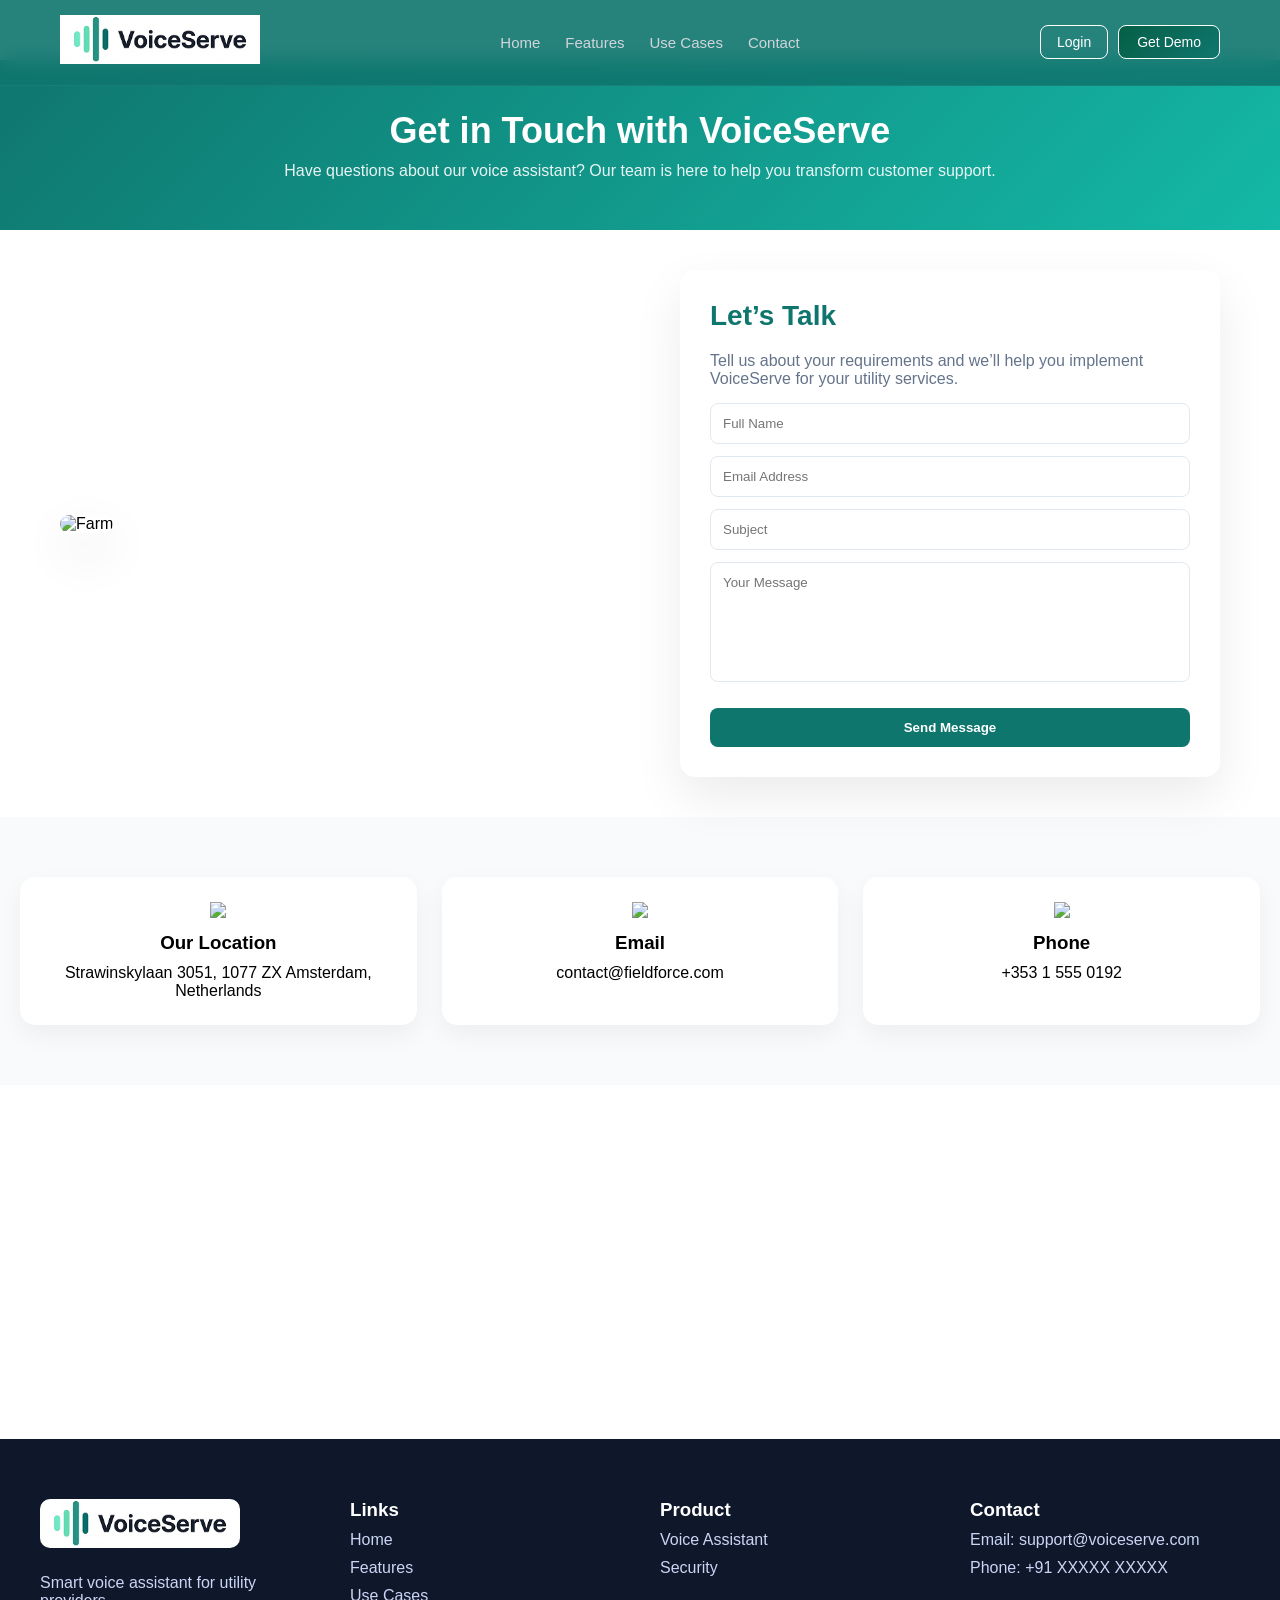
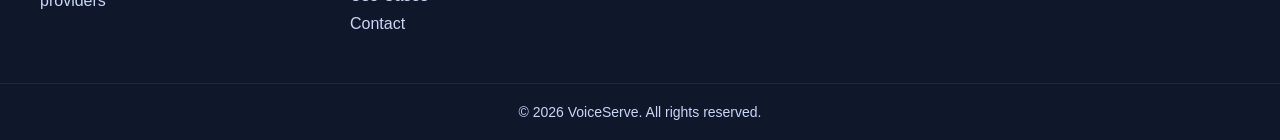
==== contact.html @ eeaa5b6c "changes done" ====
<!DOCTYPE html>
<html lang="en">

<head>
    <meta charset="UTF-8">
    <meta name="viewport" content="width=device-width, initial-scale=1.0">
    <title>VoiceServe - Contact</title>
    <link rel="stylesheet" href="assets/css/style.css">
    <link rel="stylesheet" href="assets/css/auth.css">
    <link rel="stylesheet" href="https://cdnjs.cloudflare.com/ajax/libs/font-awesome/6.5.0/css/all.min.css">
</head>

<body>

    <!-- Navbar -->
    <header class="navbar">
        <div class="container">

            <!-- Logo -->
            <div class="logo"><a href="/"><img src="assets/images/logo.png" alt="" style="width: 200px;"></a></div>

            <!-- Menu -->
            <nav class="nav-links" id="navLinks">
                <a href="/">Home</a>
                <a href="/#features">Features</a>
                <a href="/#usecase">Use Cases</a>
                <a href="contact.html">Contact</a>

                <div class="mobile-cta">
                    <button class="btn-outline">Login</button>
                    <a href="javascript:void(0)" class="btn-primary" onclick="openModal()">Try Demo</a>
                </div>
            </nav>

            <!-- CTA Buttons -->
            <div class="cta-buttons">
                <a href="login.html" class="btn-outline">Login</a>
                <a href="javascript:void(0)" class="btn-primary" onclick="openModal()">Get Demo</a>
            </div>

            <!-- Hamburger -->
            <div class="menu-toggle" id="menuToggle">
                ☰
            </div>

        </div>
    </header>


    <section class="banner">
        <h1>Get in Touch with VoiceServe</h1>
        <p>Have questions about our voice assistant? Our team is here to help you transform customer support.</p>
    </section>

    <!-- CONTACT SECTION -->
    <section class="contact-container">

        <!-- LEFT IMAGE -->
        <div class="contact-image">
            <img src="assets/images/contact.jpg" alt="Farm">
        </div>

        <!-- RIGHT FORM -->
        <div class="contact-form">
            <h2 style="color: #0F766E; font-size: 28px;">Let’s Talk</h2>
            <p style="margin-bottom:15px; color:#64748b;">
                Tell us about your requirements and we’ll help you implement VoiceServe for your utility services.
            </p>

            <form id="contactform">
                <input type="text" id="name1" placeholder="Full Name">
                <input type="email" id="email1" placeholder="Email Address">
                <input type="text" id="subject1" placeholder="Subject">

                <textarea id="message1" placeholder="Your Message"></textarea>

                <p class="form-msg" id="formMsg"></p>

                <button type="submit">Send Message</button>
            </form>

        </div>

    </section>

    <!-- CONTACT INFO -->
    <section class="contact-info">

        <div class="info-card">
            <img src="assets/images/location.png">
            <h3>Our Location</h3>
            <p>Strawinskylaan 3051,
                1077 ZX Amsterdam,
                Netherlands</p>
        </div>

        <div class="info-card">
            <img src="assets/images/mail.png">
            <h3>Email</h3>
            <p>contact@fieldforce.com</p>
        </div>

        <div class="info-card">
            <img src="assets/images/phone-call.png">
            <h3>Phone</h3>
            <p>+353 1 555 0192</p>
        </div>

    </section>

    <!-- MAP -->
    <section class="map">
        <iframe
            src="https://www.google.com/maps/embed?pb=!1m18!1m12!1m3!1d1774.29138637451!2d4.867273175401658!3d52.34018914952828!2m3!1f0!2f0!3f0!3m2!1i1024!2i768!4f13.1!3m3!1m2!1s0x47c60a041fc179cb%3A0x177d2da794cbbc47!2sStrawinskylaan%203051%2C%201077%20ZX%20Amsterdam%2C%20Netherlands!5e1!3m2!1sen!2sin!4v1774248640752!5m2!1sen!2sin"
            width="600" height="450" style="border:0;" allowfullscreen="" loading="lazy"
            referrerpolicy="no-referrer-when-downgrade"></iframe>
    </section>
    <!-- Footer -->
    <footer class="footer">

        <div class="footer-container">

            <!-- LEFT -->
            <div class="footer-col">
                <a href="" class="logo"><img src="assets/images/logo.png" alt=""
                        style="width: 200px; margin-bottom: 20px; border-radius: 10px;"></a>
                <p>Smart voice assistant for utility providers</p>
            </div>

            <!-- LINKS -->
            <div class="footer-col">
                <h3 style="margin-bottom: 10px;">Links</h3>
                <ul>
                    <li><a href="/">Home</a></li>
                    <li><a href="/#features">Features</a></li>
                    <li><a href="/#usecase">Use Cases</a></li>
                    <li><a href="contact.html">Contact</a></li>
                </ul>
            </div>

            <!-- PRODUCT -->
            <div class="footer-col">
                <h3 style="margin-bottom: 10px;">Product</h3>
                <ul>
                    <li><a href="/#voice-assistant">Voice Assistant</a></li>
                    <!-- <li><a href="#">Integrations</a></li> -->
                    <li><a href="/#security">Security</a></li>
                </ul>
            </div>

            <!-- CONTACT -->
            <div class="footer-col">
                <h3 style="margin-bottom: 10px;">Contact</h3>
                <ul>
                    <li>Email: support@voiceserve.com</li>
                    <li>Phone: +91 XXXXX XXXXX</li>
                </ul>
            </div>

        </div>

        <!-- Bottom -->
        <div class="footer-bottom">
            <p>© 2026 VoiceServe. All rights reserved.</p>
        </div>

    </footer>
    <div class="modal" id="demoModal">

        <div class="modal-content" id="modalBox">

            <span class="close" onclick="closeModal()">&times;</span>

            <h2>Request a Demo</h2>

            <form id="demoForm">

                <input type="text" id="name" placeholder="Full Name" required>
                <input type="email" id="email" placeholder="Email Address" required>
                <input type="text" placeholder="Farm Size / Location">

                <p class="" id="formError"></p>

                <button type="submit">Submit Request</button>

            </form>

        </div>

    </div>
    <script>
        const modal = document.getElementById("demoModal");
        const form = document.getElementById("demoForm");
        const error = document.getElementById("formError");
        const box = document.getElementById("modalBox");

        function openModal() {
            document.getElementById("demoModal").style.display = "flex";
        }

        function closeModal() {
            document.getElementById("demoModal").style.display = "none";
        }

        /* close outside */
        window.onclick = function (e) {
            const modal = document.getElementById("demoModal");
            if (e.target === modal) {
                modal.style.display = "none";
            }
        }

        /* FORM VALIDATION */
        form.addEventListener("submit", function (e) {
            e.preventDefault();

            const name = document.getElementById("name").value;
            const email = document.getElementById("email").value;

            if (name === "" || email === "") {
                error.innerText = "Please fill all required fields";

                box.classList.add("shake");
                setTimeout(() => box.classList.remove("shake"), 300);
            } else {
                error.classList.add("success");
                error.innerText = "✅ Request submitted successfully!";

                form.reset();
            }
        });

        const contactform = document.getElementById("contactform");
        const msg = document.getElementById("formMsg");

        contactform.addEventListener("submit", function (e) {
            e.preventDefault();

            const name = document.getElementById("name1").value.trim();
            const email = document.getElementById("email1").value.trim();
            const subject = document.getElementById("subject1").value.trim();
            const message = document.getElementById("message1").value.trim();

            // Email regex
            const emailPattern = /^[^ ]+@[^ ]+\.[a-z]{2,3}$/;

            if (name === "" || email === "" || message === "") {
                showError("Please fill all required fields");
            }
            else if (!email.match(emailPattern)) {
                showError("Please enter a valid email");
            }
            else {
                msg.classList.remove("error");
                msg.classList.add("success");
                msg.innerText = "✅ Thanku for contacting us. we will get back to shortly";
                contactform.reset();
            }
        });

        function showError(text) {
            msg.classList.remove("success");
            msg.classList.add("error");
            msg.innerText = text;
        }
        const Hamburger = document.getElementById("menuToggle");
        const nav = document.getElementById("navLinks");

        Hamburger.addEventListener("click", () => {
            nav.classList.toggle("active");
        });
    </script>

</body>

</html>
---- assets/css/style.css ----
/* ================= RESET ================= */
* {
    margin: 0;
    padding: 0;
    box-sizing: border-box;
    font-family: 'Inter', sans-serif;
    text-decoration: none;
}

body {
    /* background: linear-gradient(180deg, #2E2952, #0f172a); */
    font-family: sans-serif;
    /* space for fixed navbar */
}

/* ================= NAVBAR ================= */
.navbar {
    width: 100%;
    position: fixed;
    top: 0;
    left: 0;
    background: rgba(15, 118, 110, 0.9);
    backdrop-filter: blur(10px);
    border-bottom: 1px solid rgba(255, 255, 255, 0.05);
    z-index: 1000;
    transition: 0.3s ease;
}

/* Scroll effect */
.navbar.scrolled {
    box-shadow: 0 4px 20px rgba(0, 0, 0, 0.4);
}

/* ================= CONTAINER ================= */
.container {
    max-width: 1200px;
    margin: auto;
    padding: 15px 20px;
    display: flex;
    align-items: center;
    justify-content: space-between;
}

/* ================= LOGO ================= */
.logo {
    color: #ffffff;
    font-size: 22px;
    font-weight: 700;
    letter-spacing: 0.5px;
}

/* ================= NAV LINKS ================= */
.nav-links {
    display: flex;
    align-items: center;
    gap: 25px;
}

.nav-links a {
    color: #d1d5db;
    text-decoration: none;
    font-size: 15px;
    position: relative;
    transition: 0.3s;
}

/* Hover underline animation */
.nav-links a::after {
    content: "";
    position: absolute;
    width: 0%;
    height: 2px;
    left: 0;
    bottom: -4px;
    background: #065F46;
    transition: 0.3s;
}

.nav-links a:hover {
    color: #ffffff;
}

.nav-links a:hover::after {
    width: 100%;
}

/* ================= BUTTONS ================= */
.cta-buttons {
    display: flex;
    gap: 10px;
}

.btn-outline {
    border: 1px solid #ffffff !important;
    background: transparent !important;
    color: #ffffff !important;
    padding: 8px 16px !important;
    border-radius: 8px;
    cursor: pointer;
    transition: 0.3s;
    font-size: 14px;
}

.btn-outline:hover {
    background: #0F766E;
    color: #fff;
}

.btn-primary {
    background: linear-gradient(135deg, #065F46, #0F766E) !important;
    border: none;
    color: #fff;
    border: 1px solid #ffffff !important;
    padding: 8px 18px !important;
    border-radius: 8px;
    cursor: pointer;
    transition: 0.3s;
    font-size: 14px;
    white-space: nowrap;
}

.btn-primary:hover {
    opacity: 0.9;
}

/* ================= HAMBURGER ================= */
.menu-toggle {
    display: none;
    font-size: 26px;
    color: #fff;
    cursor: pointer;
}

/* ================= MOBILE MENU ================= */
.mobile-cta {
    display: none;
    flex-direction: column;
    gap: 10px;
    margin-top: 20px;
}

/* ================= RESPONSIVE ================= */
@media (max-width: 900px) {

    .nav-links {
        position: absolute;
        top: 70px;
        right: -100%;
        width: 260px;
        height: 100vh;
        background: #0F766E;
        flex-direction: column;
        align-items: flex-start;
        padding: 25px;
        transition: 0.3s ease;
    }

    .nav-links.active {
        right: 0;
    }

    .nav-links a {
        width: 100%;
        padding: 10px 0;
    }

    .cta-buttons {
        display: none;
    }

    .mobile-cta {
        display: flex;
    }

    .menu-toggle {
        display: block;
    }
}

/* ================= SMALL DEVICES ================= */
@media (max-width: 500px) {

    .logo {
        font-size: 18px;
    }

    .btn-primary,
    .btn-outline {
        padding: 7px 12px;
        font-size: 13px;
    }
}

/* ================= HERO SECTION ================= */
.hero {
    background: linear-gradient(135deg, #0F766E, #14b8a6);
    padding: 120px 40px 80px;
    color: #fff;
    overflow: hidden;
    margin-top: 60px;
}

.hero-container {
    max-width: 1200px;
    margin: auto;
    display: flex;
    align-items: center;
    justify-content: space-between;
    gap: 40px;
}

/* Left Content */
.hero-content {
    flex: 1;
}

.hero-content h1 {
    font-size: 48px;
    line-height: 1.2;
    font-weight: 700;
}

.hero-content h1 span {
    color: #a7f3d0;
}

.hero-content p {
    margin: 20px 0;
    font-size: 16px;
    color: #e6fffa;
    max-width: 500px;
}

/* Buttons */
.hero-buttons {
    display: flex;
    gap: 15px;
    margin-top: 20px;
}

.btn {
    padding: 12px 20px;
    border-radius: 30px;
    text-decoration: none;
    font-weight: 600;
    transition: 0.3s;
}

.primary {
    background: #ffffff;
    color: #0F766E;
}

.primary:hover {
    background: #a7f3d0;
}

.secondary {
    border: 1px solid #fff;
    color: #fff;
}

.secondary:hover {
    background: rgba(255, 255, 255, 0.2);
}

/* Right Image */
.hero-image {
    flex: 1;
    display: flex;
    justify-content: center;
}

.hero-image img {
    width: 100%;
    max-width: 450px;
    animation: float 4s ease-in-out infinite;
}

/* Floating Animation */
@keyframes float {
    0% {
        transform: translateY(0px);
    }

    50% {
        transform: translateY(-15px);
    }

    100% {
        transform: translateY(0px);
    }
}

/* 🔽 Responsive */
@media (max-width: 768px) {
    .hero-container {
        flex-direction: column;
        text-align: center;
    }

    .hero-content h1 {
        font-size: 32px;
    }

    .hero-buttons {
        justify-content: center;
        flex-wrap: wrap;
    }

    .hero-image img {
        max-width: 300px;
        margin-top: 20px;
    }
}


/* ================= FEATURES ================= */
.features-combo {
    padding: 50px 40px;
    background: #f0fdfa;
}

.features-combo h2 {
    text-align: center;
    font-size: 34px;
    margin-bottom: 60px;
    color: #0F766E;
}

.combo-container {
    display: flex;
    gap: 50px;
    max-width: 1100px;
    margin: auto;
    align-items: center;
}

/* 🔽 Timeline */
.timeline {
    flex: 1;
    position: relative;
}

.timeline::before {
    content: "";
    position: absolute;
    left: 15px;
    top: 0;
    width: 3px;
    height: 100%;
    background: #0F766E;
}

.step {
    display: flex;
    align-items: center;
    gap: 15px;
    margin-bottom: 40px;
}

.step span {
    background: #0F766E;
    color: white;
    width: 35px;
    height: 35px;
    border-radius: 50%;
    display: flex;
    align-items: center;
    justify-content: center;
    z-index: 1;
}

.step p {
    font-weight: 500;
    color: #0f172a;
}

/* 🔽 Chat UI */
.chat-ui {
    flex: 1;
    background: white;
    padding: 25px;
    border-radius: 20px;
    box-shadow: 0 10px 30px rgba(0, 0, 0, 0.08);
    display: flex;
    flex-direction: column;
    gap: 12px;
}

.msg {
    padding: 10px 15px;
    border-radius: 15px;
    max-width: 75%;
    font-size: 14px;
}

.user {
    background: #0F766E;
    color: white;
    align-self: flex-end;
    border-bottom-right-radius: 5px;
}

.bot {
    background: #ecfdf5;
    color: #065f46;
    align-self: flex-start;
    border-bottom-left-radius: 5px;
}

/* 📱 Responsive */
@media (max-width: 768px) {
    .combo-container {
        flex-direction: column;
    }

    .timeline::before {
        left: 16px;
        /* transform: translateX(-50%); */
    }

    .step {
        /* justify-content: center; */
    }
}

/* product design */

/* ================= EXPERIENCE SECTION ================= */
.experience {
    padding: 50px 40px;
    background: #ffffff;
}

.exp-container {
    max-width: 1100px;
    margin: auto;
    display: flex;
    align-items: center;
    gap: 60px;
}

/* ================= LEFT IMAGE ================= */
.exp-image {
    flex: 1;
    position: relative;
    display: flex;
    justify-content: center;
}

.exp-image img {
    width: 100%;
    max-width: 420px;
    border-radius: 20px;
    box-shadow: 0 20px 50px rgba(0, 0, 0, 0.1);
    z-index: 2;
}

/* ================= WAVE ANIMATION ================= */
.wave-circle {
    position: absolute;
    width: 320px;
    height: 320px;
    border: 2px solid rgba(15, 118, 110, 0.3);
    border-radius: 50%;
    top: 50%;
    left: 50%;
    transform: translate(-50%, -50%);
    animation: pulse 2.5s infinite;
    z-index: 1;
}

@keyframes pulse {
    0% {
        transform: translate(-50%, -50%) scale(0.9);
        opacity: 0.6;
    }

    70% {
        transform: translate(-50%, -50%) scale(1.4);
        opacity: 0;
    }

    100% {
        opacity: 0;
    }
}

/* ================= FLOATING TAGS ================= */
.tag {
    position: absolute;
    background: #0F766E;
    color: #ffffff;
    padding: 8px 14px;
    border-radius: 20px;
    font-size: 12px;
    box-shadow: 0 8px 20px rgba(0, 0, 0, 0.15);
    animation: float 4s ease-in-out infinite;
    transition: all 0.3s ease;
    z-index: 111;
}

/* Tag Positions */
.tag1 {
    top: 8%;
    left: -20px;
}

.tag2 {
    bottom: 18%;
    right: -25px;
}

.tag3 {
    top: 60%;
    left: 15%;
}

/* Floating Animation */
@keyframes float {
    0% {
        transform: translateY(0px);
    }

    50% {
        transform: translateY(-12px);
    }

    100% {
        transform: translateY(0px);
    }
}

/* Glow Effect */
.tag:hover {
    box-shadow: 0 0 15px #0F766E, 0 0 30px #0F766E;
    transform: scale(1.05);
}

/* ================= RIGHT CONTENT ================= */
.exp-content {
    flex: 1;
}

.exp-content h2 {
    font-size: 36px;
    color: #0F766E;
    margin-bottom: 15px;
}

.subtitle {
    font-size: 16px;
    color: #475569;
    margin-bottom: 25px;
    min-height: 40px;
}

/* Feature List */
.exp-list {
    list-style: none;
    padding: 0;
    margin-bottom: 25px;
}

.exp-list li {
    font-size: 15px;
    margin-bottom: 12px;
    color: #0f172a;
}

/* Button */
.btn.primary {
    background: #0F766E;
    color: #ffffff;
    padding: 12px 22px;
    border-radius: 25px;
    text-decoration: none;
    font-weight: 600;
    transition: 0.3s;
}

.btn.primary:hover {
    background: #065f46;
}

/* ================= SCROLL ANIMATION ================= */
.fade-left,
.fade-right {
    opacity: 0;
    transition: all 0.8s ease;
}

.fade-left {
    transform: translateX(-60px);
}

.fade-right {
    transform: translateX(60px);
}

.show {
    opacity: 1;
    transform: translateX(0);
}

/* ================= RESPONSIVE ================= */
@media (max-width: 768px) {
    .exp-container {
        flex-direction: column;
        text-align: center;
    }

    .exp-image img {
        max-width: 300px;
    }

    .wave-circle {
        width: 220px;
        height: 220px;
    }

    .tag {
        display: none;
        /* cleaner mobile UI */
    }

    .exp-content h2 {
        font-size: 28px;
    }
}

/* ================= HOW IT WORKS ================= */
/* ================= FLOW SECTION ================= */
.flow {
    padding: 50px 40px;
    background: linear-gradient(135deg, #f0fdfa, #ecfdf5);
    text-align: center;
}

.flow h2 {
    font-size: 34px;
    margin-bottom: 70px;
    color: #0F766E;
}

/* Container */
.flow-container {
    display: flex;
    align-items: center;
    justify-content: center;
    flex-wrap: wrap;
    gap: 20px;
}

/* Steps */
.flow-step {
    display: flex;
    flex-direction: column;
    align-items: center;
    max-width: 150px;
}

/* Circle Icons */
.circle {
    width: 80px;
    height: 80px;
    background: #0F766E;
    color: white;
    font-size: 28px;
    border-radius: 50%;
    display: flex;
    align-items: center;
    justify-content: center;
    margin-bottom: 15px;
    box-shadow: 0 10px 25px rgba(15, 118, 110, 0.3);
    transition: 0.3s;
}

/* Hover Effect */
.circle:hover {
    transform: scale(1.1);
    box-shadow: 0 0 20px #0F766E;
}

/* Text */
.flow-step p {
    font-size: 14px;
    color: #0f172a;
}

/* Arrows */
.arrow {
    font-size: 28px;
    color: #0F766E;
}

/* ================= ANIMATION ================= */
.fade-up {
    opacity: 0;
    transform: translateY(40px);
    transition: all 0.8s ease;
}

.show {
    opacity: 1;
    transform: translateY(0);
}

/* ================= RESPONSIVE ================= */
@media (max-width: 768px) {
    .flow-container {
        flex-direction: column;
    }

    .arrow {
        transform: rotate(90deg);
    }
}

/* ================= SECURITY SECTION ================= */
.security {
    padding: 50px 40px;
    background: linear-gradient(135deg, #0F766E, #065F46);
    color: white;
    overflow: hidden;
}

.security-container {
    max-width: 1100px;
    margin: auto;
    display: flex;
    align-items: center;
    gap: 60px;
}

/* LEFT CONTENT */
.security-content {
    flex: 1;
}

.security-content h2 {
    font-size: 36px;
    margin-bottom: 15px;
}

.subtitle {
    margin-bottom: 30px;
    color: #d1fae5;
}

/* POINTS */
.security-points {
    display: flex;
    flex-direction: column;
    gap: 20px;
}

.point {
    display: flex;
    align-items: center;
    gap: 15px;
    font-size: 16px;
}

.point span {
    font-size: 22px;
}

/* RIGHT VISUAL */
.security-visual {
    flex: 1;
    display: flex;
    justify-content: center;
    align-items: center;
}

/* Shield */
.shield {
    position: relative;
    font-size: 100px;
    z-index: 2;
}

/* Pulse Effect */
.pulse {
    position: absolute;
    top: 50%;
    left: 50%;
    width: 160px;
    height: 160px;
    border: 2px solid rgba(255, 255, 255, 0.3);
    border-radius: 50%;
    transform: translate(-50%, -50%);
    animation: pulseAnim 2s infinite;
}

@keyframes pulseAnim {
    0% {
        transform: translate(-50%, -50%) scale(0.8);
        opacity: 0.7;
    }

    70% {
        transform: translate(-50%, -50%) scale(1.4);
        opacity: 0;
    }

    100% {
        opacity: 0;
    }
}

/* ================= SCROLL ANIMATION ================= */
.fade-left,
.fade-right {
    opacity: 0;
    transition: all 0.8s ease;
}

.fade-left {
    transform: translateX(-60px);
}

.fade-right {
    transform: translateX(60px);
}

.show {
    opacity: 1;
    transform: translateX(0);
}

/* ================= RESPONSIVE ================= */
@media (max-width: 768px) {
    .security-container {
        flex-direction: column;
        text-align: center;
    }

    .shield {
        font-size: 70px;
    }
}

/* use cases */
/* ================= USE CASES ================= */
.usecases {
    padding: 50px 40px;
    background: #f8fafc;
    text-align: center;
}

.usecases h2 {
    font-size: 34px;
    margin-bottom: 60px;
    color: #0F766E;
}

/* Container */
.usecase-container {
    max-width: 1000px;
    margin: auto;
    display: flex;
    justify-content: center;
    gap: 30px;
}

/* Items */
.usecase-item {
    flex: 1;
    padding: 30px 20px;
    border-radius: 20px;
    background: white;
    transition: all 0.3s ease;
    cursor: pointer;
    position: relative;
    overflow: hidden;
}

/* Hover Effect */
.usecase-item:hover {
    transform: translateY(-10px);
    box-shadow: 0 15px 40px rgba(0, 0, 0, 0.08);
}

/* Icon */
.icon {
    font-size: 40px;
    margin-bottom: 15px;
}

/* Title */
.usecase-item h3 {
    font-size: 18px;
    margin-bottom: 10px;
}

/* Description */
.usecase-item p {
    font-size: 14px;
    color: #475569;
    opacity: 0;
    transform: translateY(10px);
    transition: 0.3s;
}

/* Show text on hover */
.usecase-item:hover p {
    opacity: 1;
    transform: translateY(0);
}

/* Subtle gradient hover */
.usecase-item::before {
    content: "";
    position: absolute;
    width: 100%;
    height: 100%;
    background: linear-gradient(135deg, #0F766E, #14b8a6);
    top: 0;
    left: 0;
    opacity: 0;
    transition: 0.3s;
    z-index: 0;
}

.usecase-item:hover::before {
    opacity: 0.05;
}

/* Keep content above gradient */
.usecase-item * {
    position: relative;
    z-index: 1;
}

/* ================= RESPONSIVE ================= */
@media (max-width: 768px) {
    .usecase-container {
        flex-direction: column;
    }
}

/* ================= VALUE SECTION ================= */
.value {
    padding: 50px 40px;
    background: linear-gradient(135deg, #0F766E, #14b8a6);
    color: white;
    text-align: center;
    position: relative;
    overflow: hidden;
}

/* Glow Background Effect */
.value::before {
    content: "";
    position: absolute;
    width: 400px;
    height: 400px;
    background: rgba(255, 255, 255, 0.1);
    border-radius: 50%;
    top: -100px;
    left: -100px;
    filter: blur(100px);
}

.value::after {
    content: "";
    position: absolute;
    width: 400px;
    height: 400px;
    background: rgba(255, 255, 255, 0.08);
    border-radius: 50%;
    bottom: -120px;
    right: -120px;
    filter: blur(120px);
}

/* Container */
.value-container {
    max-width: 800px;
    margin: auto;
    position: relative;
    z-index: 1;
}

/* Heading */
.value h2 {
    font-size: 48px;
    line-height: 1.2;
}

.value h2 span {
    color: #a7f3d0;
}

/* Subtitle */
.subtitle {
    margin: 20px 0 30px;
    font-size: 16px;
    color: #e6fffa;
}

/* Points */
.value-points {
    display: flex;
    justify-content: center;
    gap: 30px;
    margin-bottom: 30px;
    flex-wrap: wrap;
}

.point {
    background: rgba(255, 255, 255, 0.15);
    padding: 12px 18px;
    border-radius: 25px;
    backdrop-filter: blur(10px);
    font-size: 14px;
}

/* Buttons */
.value-buttons {
    display: flex;
    justify-content: center;
    gap: 15px;
}

.btn.primary {
    background: white;
    color: #0F766E;
    padding: 12px 22px;
    border-radius: 25px;
    font-weight: 600;
    text-decoration: none;
}

.btn.secondary {
    border: 1px solid white;
    color: white;
    padding: 12px 22px;
    border-radius: 25px;
    text-decoration: none;
}

/* Hover */
.btn.primary:hover {
    background: #a7f3d0;
}

.btn.secondary:hover {
    background: rgba(255, 255, 255, 0.2);
}

/* ================= ANIMATION ================= */
.fade-up {
    opacity: 0;
    transform: translateY(40px);
    transition: 0.8s;
}

.show {
    opacity: 1;
    transform: translateY(0);
}

/* ================= RESPONSIVE ================= */
@media (max-width: 768px) {
    .value h2 {
        font-size: 32px;
    }

    .value-points {
        flex-direction: column;
        gap: 15px;
    }
}


/* ================= FOOTER ================= */
.footer {
    background: #0f172a;
    color: #cbd5f5;
    padding-top: 60px;
}

.footer-container {
    max-width: 1300px;
    margin: auto;
    display: flex;
    justify-content: space-between;
    gap: 40px;
    padding: 0 40px 40px;
}

/* Columns */
.footer-col {
    flex: 1;
}

.footer-col h3 {
    color: white;
}

.footer-col h4 {
    margin-bottom: 15px;
    color: #a7f3d0;
}

/* Links */
.footer-col ul {
    list-style: none;
    padding: 0;
}

.footer-col ul li {
    margin-bottom: 10px;
}

.footer-col ul li a {
    color: #cbd5f5;
    text-decoration: none;
    transition: 0.3s;
}

.footer-col ul li a:hover {
    color: #a7f3d0;
}

/* Bottom */
.footer-bottom {
    text-align: center;
    padding: 20px;
    border-top: 1px solid #1e293b;
    font-size: 14px;
}

/* ================= RESPONSIVE ================= */
@media (max-width: 768px) {
    .footer-container {
        flex-direction: column;
        text-align: center;
    }
}


/* pricing page */
/* ================= PRICING PAGE ================= */
.pricing-section {
    padding: 100px 20px;
    background: linear-gradient(180deg, #f9fafb, #ffffff);
    text-align: center;
}

/* Heading */
.pricing-section h1 {
    font-size: 36px;
    color: #111827;
    margin-bottom: 10px;
}

.pricing-section p {
    color: #6b7280;
    font-size: 16px;
}

/* ================= TOGGLE ================= */
.pricing-toggle {
    display: flex;
    justify-content: center;
    align-items: center;
    gap: 15px;
    margin: 30px 0;
    font-size: 14px;
    color: #374151;
}

.pricing-toggle .slider {
    left: 0;
}

/* Switch */
.switch {
    position: relative;
    width: 50px;
    height: 25px;
}

.switch input {
    display: none;
}

.slider {
    position: absolute;
    cursor: pointer;
    background: #e5e7eb;
    border-radius: 25px;
    width: 100%;
    height: 100%;
    transition: 0.3s;
}

.slider::before {
    content: "";
    position: absolute;
    width: 20px;
    height: 20px;
    left: 3px;
    top: 2.5px;
    background: #2E2952;
    border-radius: 50%;
    transition: 0.3s;
}

input:checked+.slider {
    background: #ddd6fe;
}

input:checked+.slider::before {
    transform: translateX(24px);
}

/* ================= GRID ================= */
.pricing-grid {
    display: grid;
    grid-template-columns: repeat(3, 1fr);
    gap: 25px;
    margin-top: 40px;
}

/* ================= CARD ================= */
.pricing-card {
    background: #ffffff;
    padding: 35px 25px;
    border-radius: 16px;
    border: 1px solid #e5e7eb;
    transition: 0.3s;
    position: relative;
}

/* Hover */
.pricing-card:hover {
    transform: translateY(-8px);
    box-shadow: 0 20px 50px rgba(0, 0, 0, 0.08);
}

/* Title */
.pricing-card h3 {
    font-size: 20px;
    color: #111827;
}

/* Price */
.pricing-card .price {
    font-size: 38px;
    font-weight: 700;
    color: #2E2952;
    margin: 15px 0;
}

/* Description */
.pricing-card p {
    color: #6b7280;
    margin-bottom: 20px;
}

/* Features List */
.pricing-card ul {
    list-style: none;
    margin-bottom: 25px;
    text-align: left;
}

.pricing-card ul li {
    margin-bottom: 10px;
    color: #374151;
    font-size: 14px;
}

/* ================= POPULAR ================= */
.pricing-card.popular {
    border: 2px solid #2E2952;
    transform: scale(1.05);
}

.badge {
    position: absolute;
    top: -12px;
    right: 20px;
    background: #2E2952;
    color: #fff;
    font-size: 12px;
    padding: 6px 12px;
    border-radius: 6px;
}

/* ================= BUTTONS ================= */
.pricing-card button {
    width: 100%;
    padding: 10px;
    border-radius: 8px;
    cursor: pointer;
    font-size: 14px;
}

.btn-primary {
    background: #2E2952;
    color: #fff;
    border: none;
}

.btn-outline {
    border: 1px solid #2E2952;
    background: transparent;
    color: #2E2952;
}

.btn-outline:hover {
    background: #2E2952;
    color: #fff;
}

/* ================= NOTE ================= */
.pricing-note {
    margin-top: 20px;
    font-size: 14px;
    color: #6b7280;
}

/* ================= RESPONSIVE ================= */

/* Tablet */
@media (max-width: 900px) {
    .pricing-grid {
        grid-template-columns: repeat(2, 1fr);
    }

    .pricing-card.popular {
        transform: scale(1);
    }
}

/* Mobile */
@media (max-width: 500px) {
    .pricing-grid {
        grid-template-columns: 1fr;
    }

    .pricing-section {
        padding: 70px 15px;
    }

    .pricing-section h1 {
        font-size: 26px;
    }
}

/* contact */
/* ================= BANNER ================= */
.banner {
    background: linear-gradient(135deg, #0F766E, #14b8a6);
    color: white;
    padding: 50px 20px;
    text-align: center;
    margin-top: 60px;
}

.banner h1 {
    font-size: 36px;
    margin-bottom: 10px;
}

.banner p {
    font-size: 16px;
    opacity: 0.9;
}

/* ================= CONTACT SECTION ================= */
.contact-container {
    display: flex;
    gap: 40px;
    padding: 40px 20px;
    max-width: 1200px;
    margin: auto;
    align-items: center;
}

/* Image */
.contact-image img {
    width: 100%;
    border-radius: 16px;
    box-shadow: 0 20px 50px rgba(0, 0, 0, 0.1);
}

.contact-image {
    width: 50%;
}

/* Form */
.contact-form {
    flex: 1;
    background: white;
    padding: 30px;
    border-radius: 15px;
    box-shadow: 0 20px 50px rgba(0, 0, 0, 0.08);
}

.contact-form h2 {
    margin-bottom: 20px;
}

/* Inputs */
.contact-form input,
.contact-form textarea {
    width: 100%;
    padding: 12px;
    margin-bottom: 12px;
    border-radius: 8px;
    border: 1px solid #e2e8f0;
}

.contact-form textarea {
    height: 120px;
    resize: none;
}

/* Button */
.contact-form button {
    width: 100%;
    padding: 12px;
    background: #0F766E;
    color: #fff;
    border: none;
    border-radius: 8px;
    cursor: pointer;
}

.contact-form button:hover {
    opacity: 0.9;
}

/* Message */
.form-msg {
    font-size: 13px;
    margin-bottom: 10px;
}

.form-msg.error {
    color: red;
}

.form-msg.success {
    color: green;
}

/* ================= CONTACT INFO ================= */
.contact-info {
    display: grid;
    grid-template-columns: repeat(3, 1fr);
    gap: 25px;
    background: #f9fafb;
    padding: 60px 20px;
    /* max-width: 1100px; */
    margin: auto;
}

.info-card {
    background: white;
    padding: 25px;
    border-radius: 15px;
    text-align: center;
    box-shadow: 0 10px 25px rgba(0, 0, 0, 0.05);
}
.info-card h3{
    margin-bottom: 10px;
}

.info-card img {
    width: 24px;
    margin-bottom: 10px;
}

.info-card:hover {
    transform: translateY(-5px);
    box-shadow: 0 15px 40px rgba(0, 0, 0, 0.08);
}

/* ================= MAP ================= */
.map iframe {
    width: 100%;
    height: 350px;
    border: none;
}


/* ================= RESPONSIVE ================= */
@media (max-width: 900px) {

    .contact-container {
        flex-direction: column;
    }

    .contact-info {
        grid-template-columns: repeat(2, 1fr);
    }
    .contact-image {
    width: 100%;
}
}

@media (max-width: 500px) {

    .banner h1 {
        font-size: 26px;
    }

    .contact-info {
        grid-template-columns: 1fr;
    }
}

.error {
    color: #ff4d4d;
    font-size: 14px !important;
    min-height: 20px;
}

.success {
    color: #22c55e;
    font-weight: bold;
}
---- assets/css/auth.css ----
/* .login page css */
.login-container {
    width: 100%;
    display: flex;
    justify-content: center;
    background: url(../images/login.jpg) no-repeat center center/cover;
    height: 100vh;
}

/* CARD */
.login-card {
    background: rgba(255, 255, 255, 0.1);
    backdrop-filter: blur(15px);
    padding: 40px;
    border-radius: 16px;
    width: 400px;
    text-align: center;
    color: white;
    animation: fadeIn 0.6s ease;
    margin: 30px;
    height: 400px;
}

.login-card p {
    font-size: 24px;
}

/* INPUT */
.input-box {
    position: relative;
    margin: 20px 0;
    margin-bottom: 30px;
}


.input-box input {
    width: 100%;
    padding: 12px;
    border: none;
    border-radius: 6px;
    outline: none;
}

.input-box label {
    position: absolute;
    left: 12px;
    top: 12px;
    color: #555;
    transition: 0.3s;
    pointer-events: none;
}

/* FLOAT LABEL */
.input-box input:focus+label,
.input-box input:valid+label {
    top: -18px;
    font-size: 12px;
    color: #ffffff;
}

/* BUTTON */
button {
    width: 100%;
    padding: 12px;
    background: #0F766E;
    border: none;
    border-radius: 6px;
    color: white;
    font-weight: bold;
    cursor: pointer;
}

button:hover {
    background: #0F766E;
}

/* ERROR */
.error {
    color: #ff4d4d;
    font-size: 14px !important;
    min-height: 20px;
}

/* ANIMATION */
@keyframes fadeIn {
    from {
        opacity: 0;
        transform: translateY(20px);
    }

    to {
        opacity: 1;
        transform: translateY(0);
    }
}

/* SHAKE */
.shake {
    animation: shake 0.3s;
}

@keyframes shake {
    0% {
        transform: translateX(0);
    }

    25% {
        transform: translateX(-5px);
    }

    50% {
        transform: translateX(5px);
    }

    75% {
        transform: translateX(-5px);
    }

    100% {
        transform: translateX(0);
    }
}

.signup-text {
    margin-top: 15px;
    font-size: 14px;
    color: #ddd;
}

.signup-text a {
    color: #14b8a6;
    text-decoration: none;
    font-weight: 600;
}

.signup-text a:hover {
    text-decoration: underline;
}

/* popup css */
/* BUTTON */
.demo-btn {
    padding: 12px 22px;
    background: #0F766E;
    color: #000000;
    border: none;
    border-radius: 8px;
    cursor: pointer;
    font-weight: 600;
}

/* BACKDROP */
.modal {
    display: none;
    position: fixed;
    top: 0;
    left: 0;
    width: 100%;
    height: 100%;
    background: rgba(0, 0, 0, 0.7);
    justify-content: center;
    align-items: center;
    z-index: 1000;
}

/* MODAL */
.modal-content {
    background: #ffffff;
    /* backdrop-filter: blur(15px); */
    padding: 30px;
    border-radius: 16px;
    width: 500px;
    color: #000000;
    text-align: center;
    animation: fadeIn 0.4s ease;
    position: relative;
}

/* CLOSE */
.close {
    position: absolute;
    top: 12px;
    right: 15px;
    font-size: 20px;
    cursor: pointer;
}

/* FORM */
.modal-content form {
    display: flex;
    flex-direction: column;
    gap: 12px;
    margin-top: 15px;
}

.modal-content input {
    padding: 12px;
    border: 1px solid #000000;
    border-radius: 6px;
    outline: none;
}

.modal-content button {
    padding: 12px;
    background: #0F766E;
    border: none;
    border-radius: 6px;
    color: white;
    cursor: pointer;
}

/* ERROR */
.error {
    color: #ff4d4d;
    font-size: 13px !important;
    min-height: 18px;
}

/* SUCCESS */
.success {
    color: #0F766E;
    font-weight: bold;
}

/* ANIMATION */
@keyframes fadeIn {
    from {
        opacity: 0;
        transform: scale(0.9);
    }

    to {
        opacity: 1;
        transform: scale(1);
    }
}

/* SHAKE */
.shake {
    animation: shake 0.3s;
}

@keyframes shake {
    0% {
        transform: translateX(0);
    }

    25% {
        transform: translateX(-6px);
    }

    50% {
        transform: translateX(6px);
    }

    75% {
        transform: translateX(-6px);
    }

    100% {
        transform: translateX(0);
    }
}


/* CARD */
.signup-container{
    width: 100%;
    display: flex;
    justify-content: center;
    background: url(../images/login.jpg) no-repeat center center/cover;
    height: 100vh;
}
.signup-card {
    background: rgba(255, 255, 255, 0.1);
    backdrop-filter: blur(15px);
    padding: 20px 40px;
    border-radius: 16px;
    width: 400px;
    color: white;
    text-align: center;
    margin: 30px;
    animation: fadeIn 0.6s ease;
}
.signup-card p{
   font-size: 24px;
   margin-top: 0;
}

/* INPUT */
.input-box {
    position: relative;
    margin: 18px 0;
    margin-top: 25px;
}

.input-box input {
    width: 100%;
    padding: 12px;
    border: none;
    border-radius: 6px;
    outline: none;
}

.input-box label {
    position: absolute;
    left: 12px;
    top: 12px;
    color: #555;
    transition: 0.3s;
    pointer-events: none;
}

/* FLOAT LABEL */
.input-box input:focus+label,
.input-box input:valid+label {
    top: -18px;
    font-size: 12px;
    color: #ffffff;
}

/* TOGGLE */
.toggle {
    position: absolute;
    right: 10px;
    top: 10px;
    cursor: pointer;
}

/* BUTTON */
button {
    width: 100%;
    padding: 12px;
    background: #0F766E;
    border: none;
    border-radius: 6px;
    color: white;
    font-weight: bold;
    cursor: pointer;
}

button:hover {
    background: #0F766E;
}

/* ERROR */
.error {
    color: #ff4d4d;
    font-size: 14px !important;
    min-height: 20px;
    margin-top: 10px !important;
}

/* LINK */
.login-text {
    margin-top: 15px;
    margin-top: 5px !important;
    font-size: 14px !important;
}

.login-text a {
    color: #14b8a6;
    text-decoration: none;
    font-size: 14px;
    font-weight: 600;
}

/* ANIMATION */
@keyframes fadeIn {
    from {
        opacity: 0;
        transform: translateY(20px);
    }

    to {
        opacity: 1;
        transform: translateY(0);
    }
}

/* SHAKE */
.shake {
    animation: shake 0.3s;
}

@keyframes shake {
    0% {
        transform: translateX(0);
    }

    25% {
        transform: translateX(-5px);
    }

    50% {
        transform: translateX(5px);
    }

    75% {
        transform: translateX(-5px);
    }

    100% {
        transform: translateX(0);
    }
}
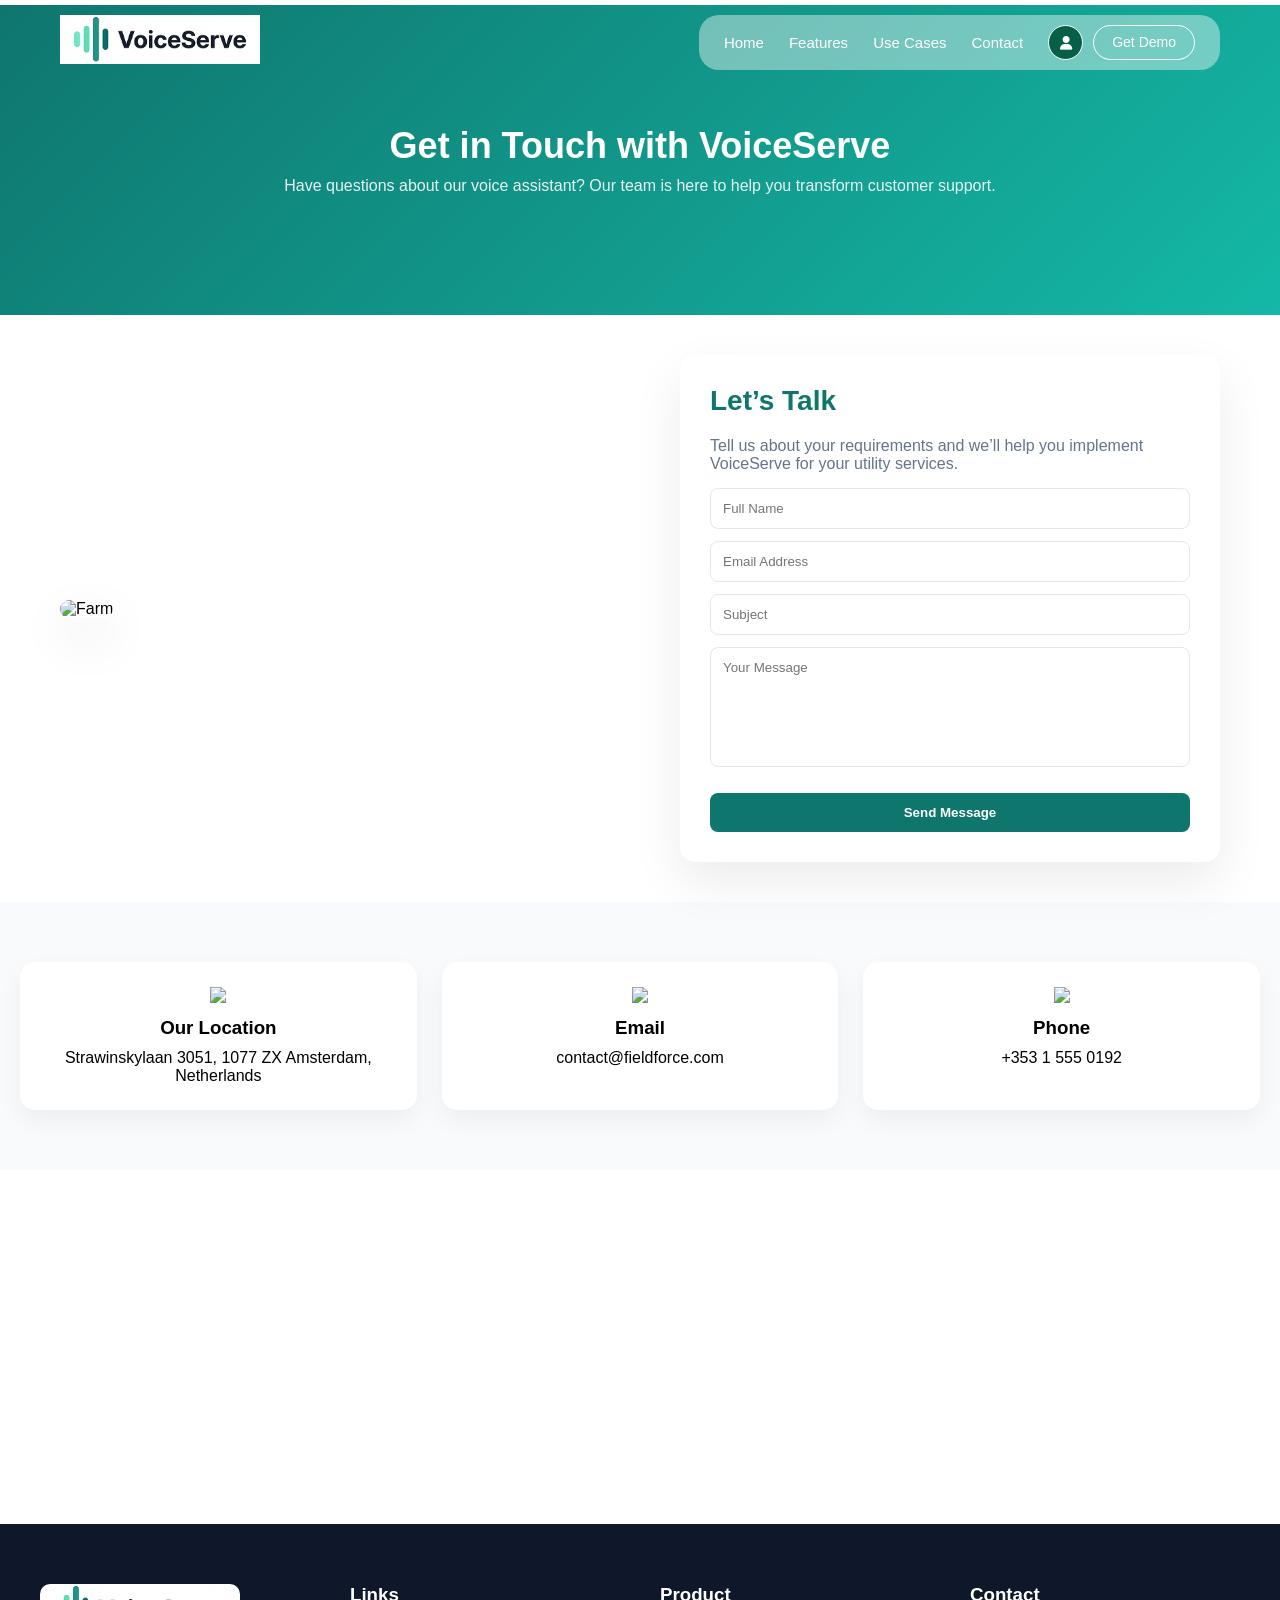
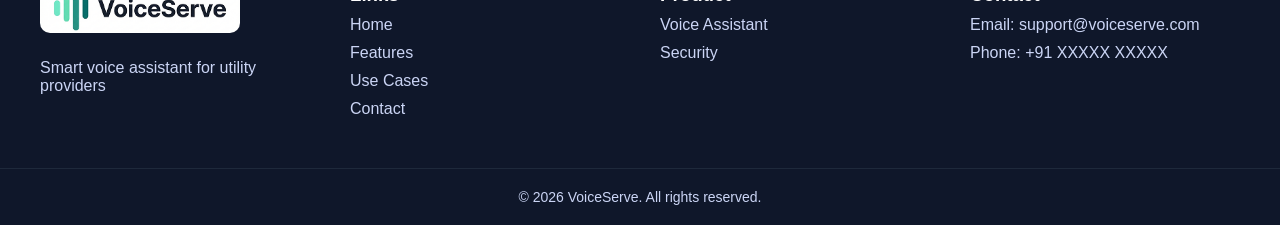
==== commit 9b5091f0: "contact" ====
--- a/contact.html
+++ b/contact.html
@@ -8,6 +8,7 @@
     <link rel="stylesheet" href="assets/css/style.css">
     <link rel="stylesheet" href="assets/css/auth.css">
     <link rel="stylesheet" href="https://cdnjs.cloudflare.com/ajax/libs/font-awesome/6.5.0/css/all.min.css">
+    <script src="https://cdnjs.cloudflare.com/ajax/libs/jquery/3.6.0/jquery.min.js"></script>
 </head>
 
 <body>
@@ -15,10 +16,8 @@
     <!-- Navbar -->
     <header class="navbar">
         <div class="container">
-
             <!-- Logo -->
             <div class="logo"><a href="/"><img src="assets/images/logo.png" alt="" style="width: 200px;"></a></div>
-
             <!-- Menu -->
             <nav class="nav-links" id="navLinks">
                 <a href="/">Home</a>
@@ -27,16 +26,15 @@
                 <a href="contact.html">Contact</a>
 
                 <div class="mobile-cta">
-                    <button class="btn-outline">Login</button>
+                    <a href="login.html" class="btn-outline">Login</a>
                     <a href="javascript:void(0)" class="btn-primary" onclick="openModal()">Try Demo</a>
                 </div>
+                <div class="cta-buttons">
+                    <a href="login.html" class="btn-outline"><i class="fa-solid fa-user"></i></a>
+                    <a href="javascript:void(0)" class="btn-primary" onclick="openModal()">Get Demo</a>
+                </div>
             </nav>
-
             <!-- CTA Buttons -->
-            <div class="cta-buttons">
-                <a href="login.html" class="btn-outline">Login</a>
-                <a href="javascript:void(0)" class="btn-primary" onclick="openModal()">Get Demo</a>
-            </div>
 
             <!-- Hamburger -->
             <div class="menu-toggle" id="menuToggle">
@@ -269,6 +267,35 @@
         Hamburger.addEventListener("click", () => {
             nav.classList.toggle("active");
         });
+
+        document.querySelectorAll('a[href^="#"]').forEach(anchor => {
+            anchor.addEventListener("click", function (e) {
+                e.preventDefault();
+
+                const target = document.querySelector(this.getAttribute("href"));
+                const offset = 100; // header height
+
+                const bodyRect = document.body.getBoundingClientRect().top;
+                const elementRect = target.getBoundingClientRect().top;
+                const elementPosition = elementRect - bodyRect;
+                const offsetPosition = elementPosition - offset;
+
+                window.scrollTo({
+                    top: offsetPosition,
+                    behavior: "smooth"
+                });
+            });
+        });
+        $(document).ready(function () {
+            $(window).on('scroll', function () {
+                var scroll = $(window).scrollTop();
+                if (scroll < 100) {
+                    $('.navbar').removeClass("header-fixed");
+                } else {
+                    $('.navbar').addClass("header-fixed");
+                }
+            });
+        })
     </script>
 
 </body>
--- a/assets/css/style.css
+++ b/assets/css/style.css
@@ -15,21 +15,53 @@
 
 /* ================= NAVBAR ================= */
 .navbar {
-    width: 100%;
-    position: fixed;
+    /* width: 100%; */
+    position: relative;
+    /* top: 0;
+    left: 0; */
+    /* background: rgba(15, 118, 110, 0.9); */
+    /* backdrop-filter: blur(10px); */
+    /* border-bottom: 1px solid rgba(255, 255, 255, 0.05); */
+    z-index: 1000;
+    transition: 0.3s ease;
+}
+
+.navbar::before {
+    position: absolute;
+    content: "";
     top: 0;
     left: 0;
-    background: rgba(15, 118, 110, 0.9);
-    backdrop-filter: blur(10px);
-    border-bottom: 1px solid rgba(255, 255, 255, 0.05);
-    z-index: 1000;
-    transition: 0.3s ease;
+    bottom: 0;
+    right: 0;
+    background: transparent;
+    -webkit-transition: 700ms ease;
+    -o-transition: 700ms ease;
+    transition: 700ms ease;
+}
+
+.navbar.header-fixed {
+    position: fixed !important;
+    width: 100%;
+    -webkit-animation: stickyanimations 0.8s cubic-bezier(0.25, 0.46, 0.45, 0.94) both;
+    animation: stickyanimations 0.8s cubic-bezier(0.25, 0.46, 0.45, 0.94) both;
+    box-shadow: 10px 0 20px rgba(8, 0, 41, 0.08);
+    top: 0;
+    left: 0;
+    right: 0;
+    z-index: 111;
+    background: linear-gradient(to right, #065f46, #14b8a5);
+
+}
+
+.navbar.header-fixed::before {
+    box-shadow: 0 0 8px 1px #33333354;
+
 }
 
 /* Scroll effect */
-.navbar.scrolled {
+/* .navbar.scrolled {
     box-shadow: 0 4px 20px rgba(0, 0, 0, 0.4);
-}
+} */
 
 /* ================= CONTAINER ================= */
 .container {
@@ -40,6 +72,7 @@
     align-items: center;
     justify-content: space-between;
 }
+
 
 /* ================= LOGO ================= */
 .logo {
@@ -54,10 +87,16 @@
     display: flex;
     align-items: center;
     gap: 25px;
+    background: #ffffff69;
+    padding: 10px 25px;
+    border-radius: 20px;
+
+
 }
 
 .nav-links a {
-    color: #d1d5db;
+    color: #ffffff;
+
     text-decoration: none;
     font-size: 15px;
     position: relative;
@@ -89,34 +128,60 @@
     display: flex;
     gap: 10px;
 }
-
-.btn-outline {
+.cta-buttons a::after {
+    content: none !important
+}
+
+.cta-buttons .btn-outline {
     border: 1px solid #ffffff !important;
-    background: transparent !important;
+    background: #065F46 !important;
     color: #ffffff !important;
     padding: 8px 16px !important;
-    border-radius: 8px;
+    border-radius: 100%;
+    height: 35px;
+    width: 35px;
+    display: flex;
+    align-items: center;
+    justify-content: center;
     cursor: pointer;
     transition: 0.3s;
     font-size: 14px;
 }
 
-.btn-outline:hover {
+ .cta-buttons .btn-outline:hover {
     background: #0F766E;
     color: #fff;
 }
 
-.btn-primary {
-    background: linear-gradient(135deg, #065F46, #0F766E) !important;
+.cta-buttons .btn-primary {
+    /* background: linear-gradient(135deg, #065F46, #0F766E) !important; */
     border: none;
     color: #fff;
     border: 1px solid #ffffff !important;
     padding: 8px 18px !important;
-    border-radius: 8px;
+    border-radius: 25px;
     cursor: pointer;
     transition: 0.3s;
     font-size: 14px;
     white-space: nowrap;
+    z-index: 11;
+}
+.cta-buttons .btn-primary::before {
+    background: linear-gradient(135deg, #065F46, #0F766E) !important;
+    position: absolute;
+    content: "";
+    top: 0;
+    left: 0;
+    right: 0;
+    bottom: 0;
+    width: 0;
+    border-radius: 25px;
+    z-index: -1;
+    overflow: hidden;
+}
+.cta-buttons .btn-primary:hover::before {
+    width: 100%;
+    transition: 1s ease-in;
 }
 
 .btn-primary:hover {
@@ -141,7 +206,6 @@
 
 /* ================= RESPONSIVE ================= */
 @media (max-width: 900px) {
-
     .nav-links {
         position: absolute;
         top: 70px;
@@ -193,11 +257,25 @@
 
 /* ================= HERO SECTION ================= */
 .hero {
-    background: linear-gradient(135deg, #0F766E, #14b8a6);
+    background: url(../images/banner-ui.jpg) no-repeat center center/cover;
+    /* linear-gradient(135deg, #0F766E, #14b8a6); */
     padding: 120px 40px 80px;
     color: #fff;
     overflow: hidden;
-    margin-top: 60px;
+    margin-top: -80px;
+    position: relative;
+}
+
+.hero::before {
+    position: absolute;
+    content: "";
+    width: 100%;
+    height: 100%;
+    left: 0;
+    top: 0;
+    background: linear-gradient(135deg, #080808, transparent);
+    ;
+
 }
 
 .hero-container {
@@ -207,6 +285,7 @@
     align-items: center;
     justify-content: space-between;
     gap: 40px;
+    position: relative;
 }
 
 /* Left Content */
@@ -269,6 +348,7 @@
     flex: 1;
     display: flex;
     justify-content: center;
+    display: none;
 }
 
 .hero-image img {
@@ -549,12 +629,13 @@
     margin-bottom: 15px;
 }
 
-.subtitle {
+.exp-content .subtitle {
     font-size: 16px;
     color: #475569;
     margin-bottom: 25px;
     min-height: 40px;
 }
+
 
 /* Feature List */
 .exp-list {
@@ -1303,8 +1384,8 @@
     font-size: 14px;
 }
 
-.btn-primary {
-    background: #2E2952;
+.pricing-card .btn-primary {
+    background: #065F46;
     color: #fff;
     border: none;
 }
@@ -1360,9 +1441,9 @@
 .banner {
     background: linear-gradient(135deg, #0F766E, #14b8a6);
     color: white;
-    padding: 50px 20px;
+    padding: 120px 20px;
     text-align: center;
-    margin-top: 60px;
+    margin-top: -80px;
 }
 
 .banner h1 {
@@ -1471,7 +1552,8 @@
     text-align: center;
     box-shadow: 0 10px 25px rgba(0, 0, 0, 0.05);
 }
-.info-card h3{
+
+.info-card h3 {
     margin-bottom: 10px;
 }
 
@@ -1503,9 +1585,10 @@
     .contact-info {
         grid-template-columns: repeat(2, 1fr);
     }
+
     .contact-image {
-    width: 100%;
-}
+        width: 100%;
+    }
 }
 
 @media (max-width: 500px) {
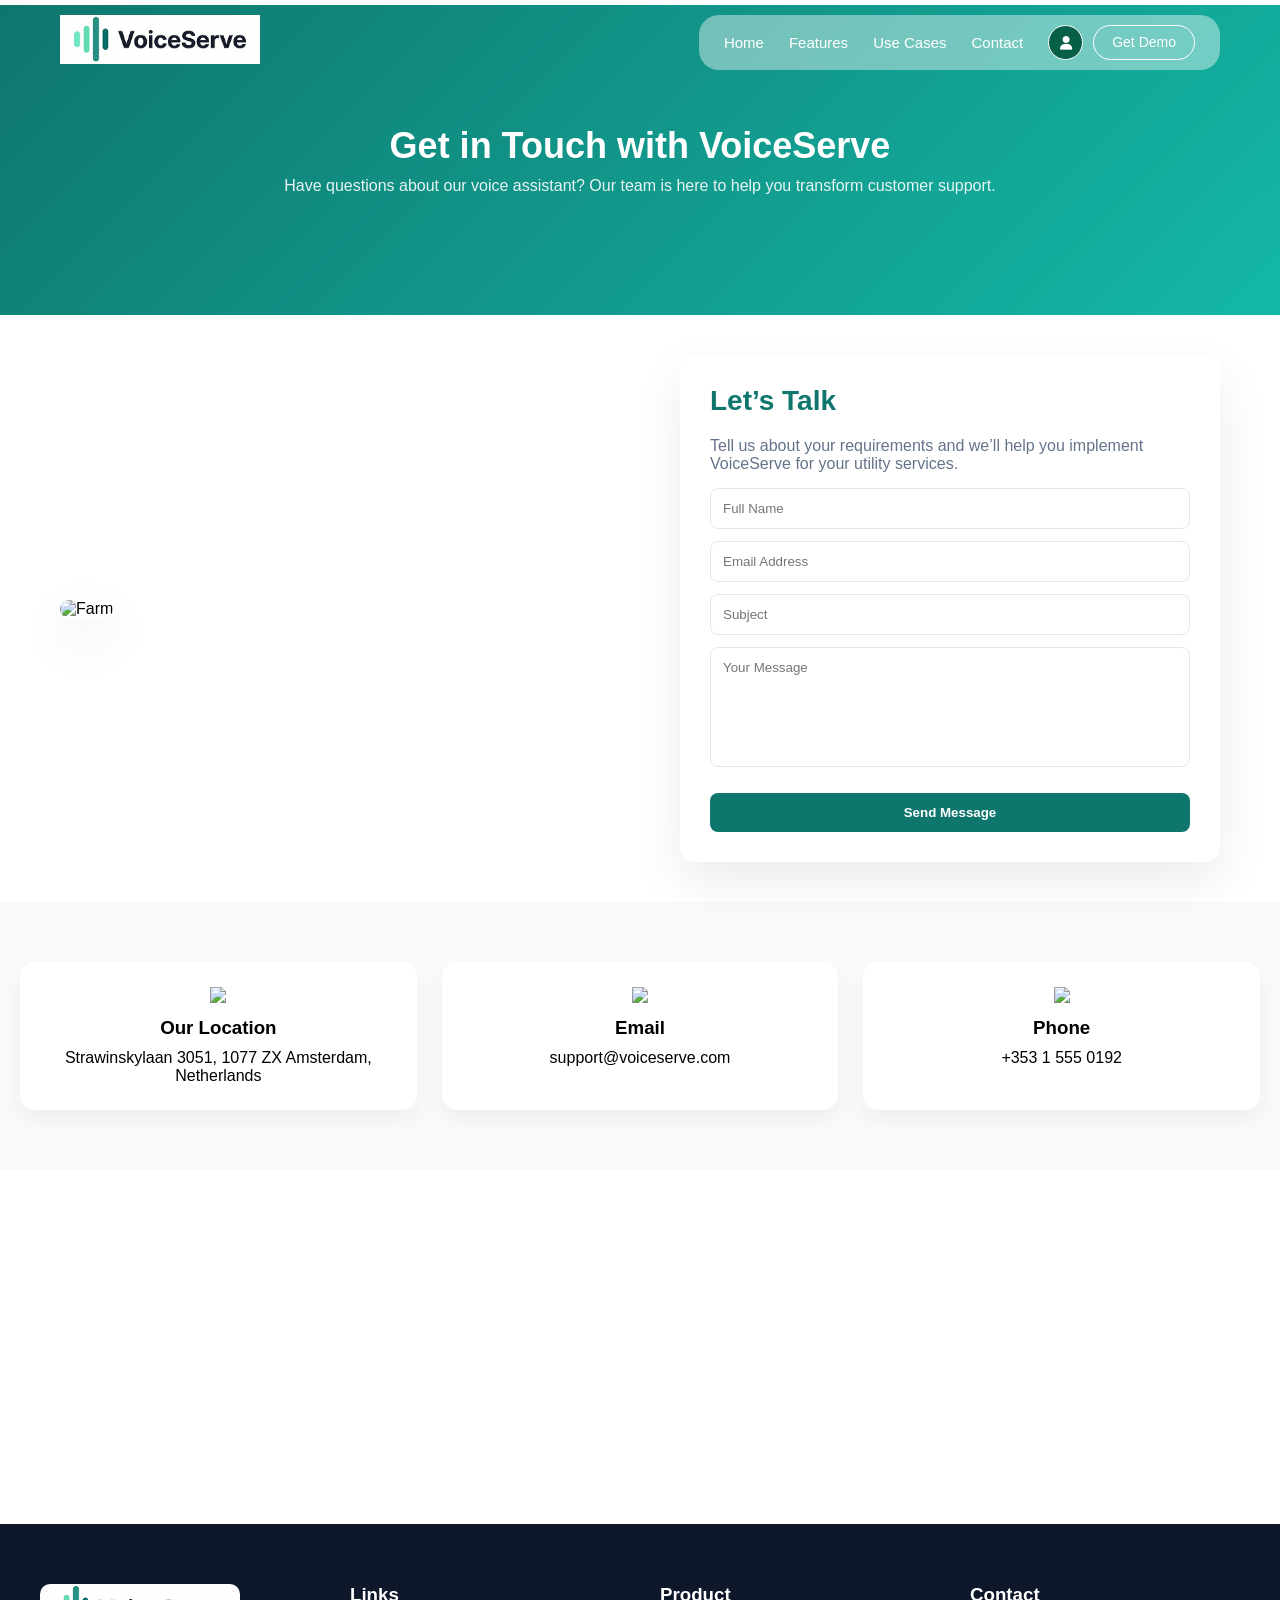
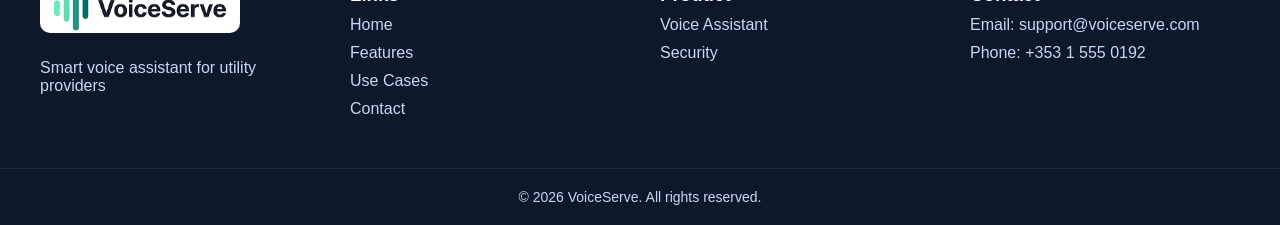
==== commit b01f3be9: "minor changes" ====
--- a/contact.html
+++ b/contact.html
@@ -15,34 +15,35 @@
 
     <!-- Navbar -->
     <header class="navbar">
-        <div class="container">
-            <!-- Logo -->
-            <div class="logo"><a href="/"><img src="assets/images/logo.png" alt="" style="width: 200px;"></a></div>
-            <!-- Menu -->
-            <nav class="nav-links" id="navLinks">
-                <a href="/">Home</a>
-                <a href="/#features">Features</a>
-                <a href="/#usecase">Use Cases</a>
-                <a href="contact.html">Contact</a>
-
-                <div class="mobile-cta">
-                    <a href="login.html" class="btn-outline">Login</a>
-                    <a href="javascript:void(0)" class="btn-primary" onclick="openModal()">Try Demo</a>
-                </div>
-                <div class="cta-buttons">
-                    <a href="login.html" class="btn-outline"><i class="fa-solid fa-user"></i></a>
-                    <a href="javascript:void(0)" class="btn-primary" onclick="openModal()">Get Demo</a>
-                </div>
-            </nav>
-            <!-- CTA Buttons -->
-
-            <!-- Hamburger -->
-            <div class="menu-toggle" id="menuToggle">
-                ☰
-            </div>
-
-        </div>
-    </header>
+    <div class="container">
+      <!-- Logo -->
+      <div class="logo"><a href="/"><img src="assets/images/logo.png" alt="" style="width: 200px;"></a></div>
+      <!-- Menu -->
+      <nav class="nav-links" id="navLinks">
+        <a href="/">Home</a>
+        <a href="/#features">Features</a>
+        <a href="/#usecase">Use Cases</a>
+        <a href="contact.html">Contact</a>
+
+        <div class="mobile-cta">
+          <!-- <a href="login.html" class="btn-outline">Login</a> -->
+          <a href="javascript:void(0)" class="btn-primary" onclick="openModal()">Try Demo</a>
+        </div>
+        <div class="cta-buttons">
+          <a href="login.html" class="btn-outline"><i class="fa-solid fa-user"></i></a>
+          <a href="javascript:void(0)" class="btn-primary" onclick="openModal()">Get Demo</a>
+        </div>
+      </nav>
+      <!-- CTA Buttons -->
+
+      <!-- Hamburger -->
+      <div class="menu-toggle" id="menuToggle">
+        <a href="login.html" class="btn-outline" style="margin-right: 10px;"><i class="fa-solid fa-user"></i></a>
+        ☰
+      </div>
+
+    </div>
+  </header>
 
 
     <section class="banner">
@@ -95,7 +96,7 @@
         <div class="info-card">
             <img src="assets/images/mail.png">
             <h3>Email</h3>
-            <p>contact@fieldforce.com</p>
+            <p>support@voiceserve.com</p>
         </div>
 
         <div class="info-card">
@@ -151,7 +152,7 @@
                 <h3 style="margin-bottom: 10px;">Contact</h3>
                 <ul>
                     <li>Email: support@voiceserve.com</li>
-                    <li>Phone: +91 XXXXX XXXXX</li>
+                    <li>Phone: +353 1 555 0192</li>
                 </ul>
             </div>
 
@@ -175,7 +176,7 @@
 
                 <input type="text" id="name" placeholder="Full Name" required>
                 <input type="email" id="email" placeholder="Email Address" required>
-                <input type="text" placeholder="Farm Size / Location">
+                <input type="phone" placeholder="Phone Number">
 
                 <p class="" id="formError"></p>
 
--- a/assets/css/style.css
+++ b/assets/css/style.css
@@ -24,6 +24,7 @@
     /* border-bottom: 1px solid rgba(255, 255, 255, 0.05); */
     z-index: 1000;
     transition: 0.3s ease;
+    overflow: hidden;
 }
 
 .navbar::before {
@@ -37,6 +38,7 @@
     -webkit-transition: 700ms ease;
     -o-transition: 700ms ease;
     transition: 700ms ease;
+    pointer-events: none;
 }
 
 .navbar.header-fixed {
@@ -153,7 +155,8 @@
     color: #fff;
 }
 
-.cta-buttons .btn-primary {
+.cta-buttons .btn-primary,
+.mobile-cta .btn-primary {
     /* background: linear-gradient(135deg, #065F46, #0F766E) !important; */
     border: none;
     color: #fff;
@@ -195,6 +198,21 @@
     color: #fff;
     cursor: pointer;
 }
+.menu-toggle .btn-outline{
+    border: 1px solid #ffffff !important;
+    background: #065F46 !important;
+    color: #ffffff !important;
+    padding: 8px 16px !important;
+    border-radius: 100%;
+    height: 35px;
+    width: 35px;
+    display: flex;
+    align-items: center;
+    justify-content: center;
+    cursor: pointer;
+    transition: 0.3s;
+    font-size: 14px;
+}
 
 /* ================= MOBILE MENU ================= */
 .mobile-cta {
@@ -206,6 +224,9 @@
 
 /* ================= RESPONSIVE ================= */
 @media (max-width: 900px) {
+    .navbar{
+        overflow: inherit;
+    }
     .nav-links {
         position: absolute;
         top: 70px;
@@ -217,6 +238,8 @@
         align-items: flex-start;
         padding: 25px;
         transition: 0.3s ease;
+        border-radius: 0;
+        /* display: none; */
     }
 
     .nav-links.active {
@@ -237,7 +260,7 @@
     }
 
     .menu-toggle {
-        display: block;
+        display: flex;
     }
 }
 
@@ -511,6 +534,7 @@
 .experience {
     padding: 50px 40px;
     background: #ffffff;
+    overflow: hidden;
 }
 
 .exp-container {
